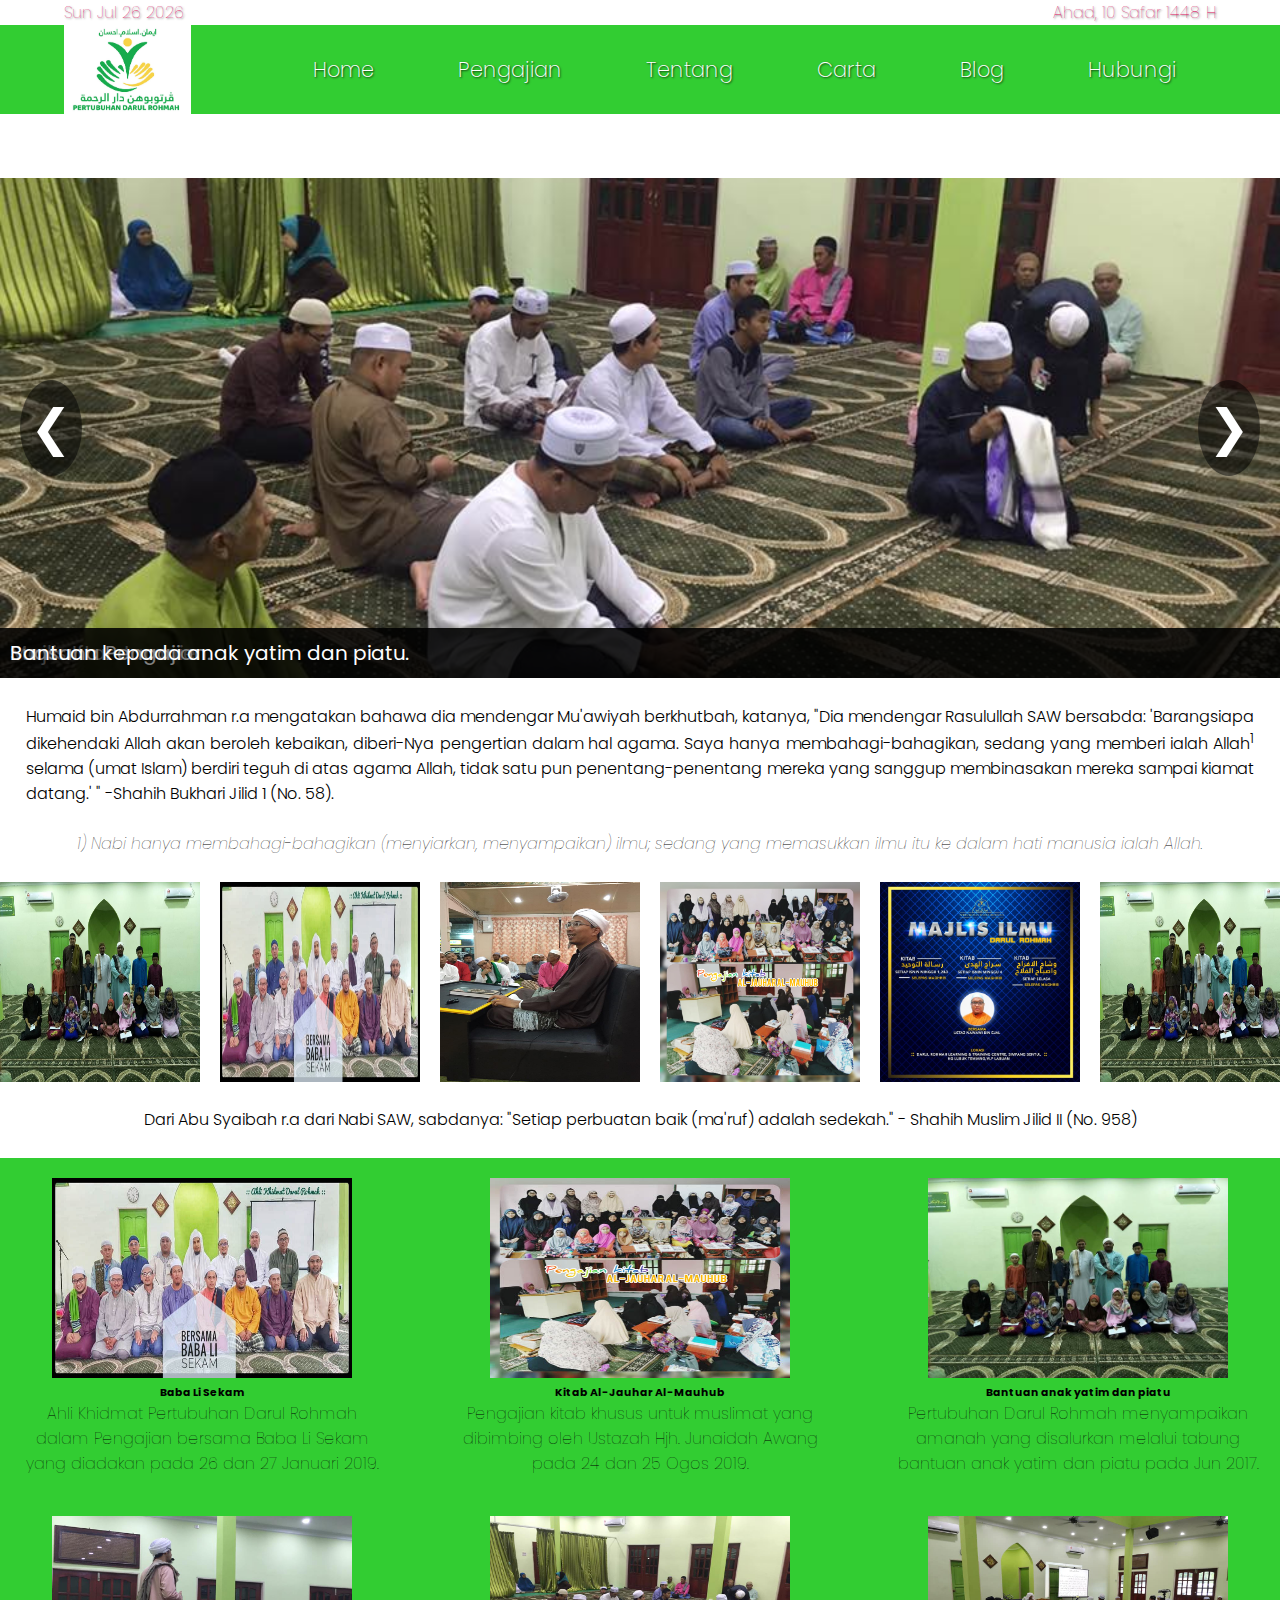
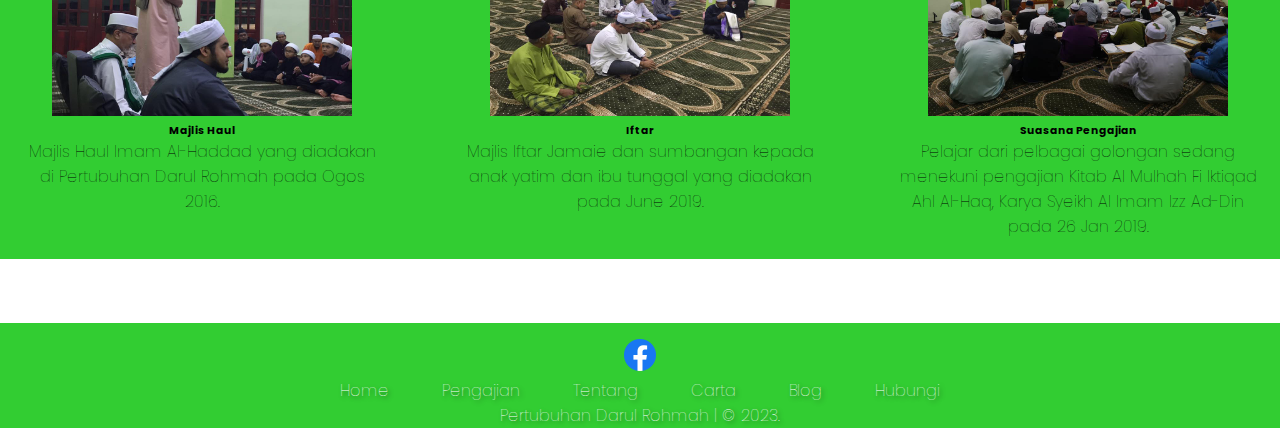
==== index.html @ d290c432 "first commit" ====
<!DOCTYPE html>
<html>
  <head>
    <meta charset="utf-8" />
    <meta http-equiv="X-UA-Compatible" content="IE=edge" />
    <title>Pertubuhan Darul Rohmah</title>
    <meta name="viewport" content="width=device-width, initial-scale=1" />

    <!-- CSS -->

    <link
      rel="stylesheet"
      type="text/css"
      media="screen"
      href="css/style.css"
    />

    <!-- Mobile CSS -->

    <link rel="stylesheet" href="css/mobile.css" />

    <!-- Font -->

    <link rel="preconnect" href="https://fonts.googleapis.com" />
    <link rel="preconnect" href="https://fonts.gstatic.com" crossorigin />
    <link
      href="https://fonts.googleapis.com/css2?family=Poppins:ital,wght@0,100;0,200;0,300;0,400;0,500;0,600;0,700;0,800;0,900;1,100;1,200;1,300;1,400;1,500;1,600;1,700;1,800;1,900&display=swap"
      rel="stylesheet"
    />
    <!-- Favicon -->
    <link rel="shortcut icon" href="img/logo.jpeg" type="image/x-icon" />
  </head>
  <body>
    <!-- Date -->
    <div class="date">
      <p><span id="current-date"></span></p>
      <!-- Islamic Date -->
      <p class="hijrah"><span id="islamicDate"></span></p>
    </div>

    <!-- Navbar -->
    <nav class="navbar-main">
      <div class="navbar">
        <img id="header-image" src="img/logo.jpeg" class="logo" alt="" />
        <ul class="nav-menu">
          <li><a href="index.html" class="nav-item">Home</a></li>
          <li><a href="pengajian.html" class="nav-item">Pengajian</a></li>
          <li><a href="tentang.html" class="nav-item">Tentang</a></li>
          <li><a href="carta.html" class="nav-item">Carta</a></li>
          <li><a href="blog.html" class="nav-item">Blog</a></li>
          <li><a href="hubungi.html" class="nav-item">Hubungi</a></li>
        </ul>
      </div>
      <div class="hamburger">
        <span class="bar"></span>
        <span class="bar"></span>
        <span class="bar"></span>
      </div>
    </nav>

    <!-- Slider -->
    <div class="slider">
      <a href=""
        ><img src="img2/iftar.jpeg" class="active" />
        <div class="caption">Majlis Iftar Jamaie.</div></a
      >
      <a href=""
        ><img src="img2/suasana.jpeg" />
        <div class="caption">Suasana Pengajian.</div></a
      >
      <a href=""
        ><img src="img2/yatim.jpg" />
        <div class="caption">Bantuan kepada anak yatim dan piatu.</div></a
      >
      <div class="slider-buttons">
        <span class="prev" onclick="slideLeft()">&#10094;</span>
        <span class="next" onclick="slideRight()">&#10095;</span>
      </div>
    </div>

    <!-- Hadis -->
    <div class="hadis">
      <p class="sub-hadis">
        Humaid bin Abdurrahman r.a mengatakan bahawa dia mendengar Mu'awiyah
        berkhutbah, katanya, "Dia mendengar Rasulullah SAW bersabda:
        'Barangsiapa dikehendaki Allah akan beroleh kebaikan, diberi-Nya
        pengertian dalam hal agama. Saya hanya membahagi-bahagikan, sedang yang
        memberi ialah Allah<sup>1</sup>
        selama (umat Islam) berdiri teguh di atas agama Allah, tidak satu pun
        penentang-penentang mereka yang sanggup membinasakan mereka sampai
        kiamat datang.' " -Shahih Bukhari Jilid 1 (No. 58).
        <br />
        <br />
      </p>
      <p class="sub-sub-hadis">
        1) Nabi hanya membahagi-bahagikan (menyiarkan, menyampaikan) ilmu;
        sedang yang memasukkan ilmu itu ke dalam hati manusia ialah Allah.
      </p>
    </div>

    <!-- Top Slider -->
    <div class="carousel">
      <div class="filmstrip">
        <img src="img/yatim.jpeg" />
        <img src="img/khidmat.jpeg" />
        <img src="img/guru.jpeg" />
        <img src="img/wanita.jpeg" />
        <img src="img/poster.jpeg" />
        <img src="img/yatim.jpeg" />
        <img src="img/khidmat.jpeg" />
        <img src="img/guru.jpeg" />
        <img src="img/wanita.jpeg" />
        <img src="img/poster.jpeg" />
        <img src="img/yatim.jpeg" />
        <img src="img/khidmat.jpeg" />
        <img src="img/guru.jpeg" />
        <img src="img/wanita.jpeg" />
        <img src="img/poster.jpeg" />
      </div>
      <!-- <button class="prev">Previous</button>
      <button class="next">Next</button> -->
    </div>

    <!-- Hadis Kedua-->
    <div class="hadis-dua">
      <p class="sub-hadis-dua">
        Dari Abu Syaibah r.a dari Nabi SAW, sabdanya: "Setiap perbuatan baik
        (ma'ruf) adalah sedekah." - Shahih Muslim Jilid II (No. 958)
      </p>
    </div>

    <!-- Bottom Container -->

    <div class="flex-container">
      <div class="flex-item">
        <img class="container-img" src="img2/khidmat.jpg" alt="Image 1" />
        <h6>Baba Li Sekam</h6>
        <p>
          Ahli Khidmat Pertubuhan Darul Rohmah dalam Pengajian bersama Baba Li
          Sekam yang diadakan pada 26 dan 27 Januari 2019.
        </p>
      </div>
      <div class="flex-item">
        <img class="container-img" src="img2/wanita.jpg" alt="Image 2" />
        <h6>Kitab Al-Jauhar Al-Mauhub</h6>
        <p>
          Pengajian kitab khusus untuk muslimat yang dibimbing oleh Ustazah Hjh.
          Junaidah Awang pada 24 dan 25 Ogos 2019.
        </p>
      </div>
      <div class="flex-item">
        <img class="container-img" src="img2/yatim.jpg" alt="Image 3" />
        <h6>Bantuan anak yatim dan piatu</h6>
        <p>
          Pertubuhan Darul Rohmah menyampaikan amanah yang disalurkan melalui
          tabung bantuan anak yatim dan piatu pada Jun 2017.
        </p>
      </div>
      <div class="flex-item">
        <img class="container-img" src="img2/haul.jpeg" alt="Image 4" />
        <h6>Majlis Haul</h6>
        <p>
          Majlis Haul Imam Al-Haddad yang diadakan di Pertubuhan Darul Rohmah
          pada Ogos 2016.
        </p>
      </div>
      <div class="flex-item">
        <img class="container-img" src="img2/iftar.jpeg" alt="Image 5" />
        <h6>Iftar</h6>
        <p>
          Majlis Iftar Jamaie dan sumbangan kepada anak yatim dan ibu tunggal
          yang diadakan pada June 2019.
        </p>
      </div>
      <div class="flex-item">
        <img class="container-img" src="img2/suasana.jpeg" alt="Image 6" />
        <h6>Suasana Pengajian</h6>
        <p>
          Pelajar dari pelbagai golongan sedang menekuni pengajian Kitab Al
          Mulhah Fi Iktiqad Ahl Al-Haq, Karya Syeikh Al Imam Izz Ad-Din pada 26
          Jan 2019.
        </p>
      </div>
    </div>

    <!-- Empty div -->
    <div class="empty"></div>

    <!-- Footer -->
    <footer class="footer">
      <div class="socials">
        <a href="https://web.facebook.com/MajlistalimDarulRohmah" target="_blank"</a><img src="icon/facebook.png" alt=""></a>
      </div>
  
      <div class="footer-nav">
        <a href="#" id="#home" class="links">Home</a>
        <a href="pengajian.html" id="#blog" class="links">Pengajian</a>
        <a href="tentang.html" id="#blog" class="links">Tentang</a>
        <a href="carta.html" id="#blog" class="links">Carta</a>
        <a href="blog.html" id="#blog" class="links">Blog</a>
        <a href="hubungi.html" id="#blog" class="links">Hubungi</a>
      </div>
      <div class="credit">
        <p>Pertubuhan Darul Rohmah | &copy; 2023.</p>
      </div>
    </footer>

    <script src="script.js"></script>
  </body>
</html>
---- css/style.css ----
* {
  margin: 0;
  padding: 0;
  box-sizing: border-box;
  outline: none;
  border: none;
  text-decoration: none;
}

html {
  scroll-behavior: smooth;
}

body {
  font-family: "Poppins", sans-serif;
}

:root {
  --primary: #000000;
  --bg: #32cd32;
}

/* Date */
.date {
  display: flex;
  justify-content: space-between;
  /* background-color: aqua; */
  padding: 0 5%;
  color: #e0115f;
  font-weight: 300;
  text-shadow: 1px 1px 2px rgba(0, 0, 0, 0.75);
}

#current-date {
  display: inline-block;
  animation: slide-left 5s linear infinite;
}

.hijrah {
  text-align: center;
}

.navbar {
  display: flex;
  justify-content: space-between;
  align-items: center;
  padding: 0 5%;
  background-color: var(--bg);
  margin-bottom: 5%;
}

.navbar ul li {
  display: inline-block;
  margin: 0 2.5rem;
  padding: 1rem 0;
  font-weight: 200;
  font-size: 1.3rem;
  list-style: none;
  color: #ffffff;
  text-shadow: 1px 1px 2px rgba(0, 0, 0, 0.75);
  position: relative;
  cursor: pointer;
}

.navbar ul li::after {
  content: "";
  height: 1px;
  width: 0;
  background: #ffffff;
  right: 0;
  bottom: 1px;
  transition: 0.5s;
  position: absolute;
}

.navbar ul li:hover:after {
  width: 100%;
}

.nav-item {
  color: #ffffff;
}

.logo {
  width: 11%;
  cursor: pointer;
}

.hamburger {
  display: none;
  cursor: pointer;
}

.bar {
  display: block;
  width: 25px;
  height: 3px;
  margin: 5px auto;
  -webkit-transition: all 0.3s ease-in-out;
  transition: all 0.3s ease-in-out;
  background-color: var(--primary);
}

/* Slider */
.slider {
  width: 100%;
  height: 500px;
  position: relative;
  overflow: hidden;
}
.slider img {
  position: absolute;
  top: 0;
  left: 0;
  opacity: 0;
  transition: opacity 1s ease-in-out;
  width: 100%;
  height: 100%;
  object-fit: cover;
}
.slider img.active {
  opacity: 1;
}
.slider-buttons {
  position: absolute;
  top: 50%;
  transform: translateY(-50%);
  width: 100%;
  display: flex;
  justify-content: space-between;
}
.slider-buttons span {
  font-size: 50px;
  color: white;
  background-color: rgba(0, 0, 0, 0.5);
  padding: 10px;
  border-radius: 50%;
  cursor: pointer;
  transition: background-color 0.5s ease;
}
.slider-buttons span:hover {
  background-color: rgba(0, 0, 0, 0.7);
}
.slider-buttons .prev {
  margin-left: 20px;
}
.slider-buttons .next {
  margin-right: 20px;
}

/* caption */
.caption {
  position: absolute;
  bottom: 0;
  left: 0;
  width: 100%;
  background-color: rgba(0, 0, 0, 0.5);
  color: #fff;
  font-size: 20px;
  padding: 10px;
}

/* Hadis 1 */
.sub-hadis {
  font-weight: 300;
  text-align: justify;
  padding: 2% 2% 0;
}

.sub-sub-hadis {
  font-weight: 100;
  font-style: italic;
  padding: 0 2% 2%;
}

/* Film strip */

.carousel {
  position: relative;
  width: 100%;
  height: 200px;
  overflow: hidden;
}

.filmstrip {
  position: absolute;
  top: 0;
  left: 0;
  display: flex;
  animation: slide 20s linear infinite;
}

.filmstrip img {
  width: 200px;
  height: 200px;
  margin-right: 20px;
}

.carousel button {
  position: absolute;
  top: 50%;
  transform: translateY(-50%);
  background: transparent;
  border: none;
  font-size: 2em;
  color: white;
}

.carousel .prev {
  left: 20px;
}

.carousel .next {
  right: 20px;
}

@keyframes slide {
  0% {
    transform: translateX(0);
  }
  100% {
    transform: translateX(-1000px);
  }
}

/* Hadis Dua */
.sub-hadis-dua {
  font-weight: 300;
  text-align: center;
  padding: 2%;
}

/* Bottom container */
.flex-container {
  display: flex;
  flex-wrap: wrap;
  justify-content: space-between;
  background-color: #32cd32;
}

.flex-item {
  flex-basis: 30%;
  margin: 10px;
  padding: 10px;
  text-align: center;
}

.container-img {
  width: 300px;
  height: 200px;
}

.flex-item,
p {
  font-weight: 100;
  text-align: center;
}

/* Pengajian */
.poster-pengajian {
  width: 100%;
  padding: 5%;
}

/* Tentang */
.intro {
  color: var(--primary);
  margin: 5%;
  /* text-align: justify; */
}

.title {
  text-align: center;
}

.sub-title {
  margin: 0 auto;
}

.intro h1 {
  margin-bottom: 1rem;
}

.intro p {
  font-weight: 300;
  font-size: 1.5rem;
  line-height: 2;
  /* text-align: justify; */
}

.sub-intro {
  text-indent: 3rem;
  text-align: justify;
}

.sub-intro-two {
  text-align: justify;
}

/* Carta */

.intro-carta {
  margin-bottom: 10rem;
}

.carta {
  color: var(--primary);
  text-align: center;
  margin: 5%;
  text-decoration: underline;
}

.carta-two {
  color: var(--bg);
  text-align: center;
}

.carta-three {
  color: var(--bg);
  font-weight: 300;
  text-align: center;
}

/* Blog */
.notice {
  font-weight: 500;
  font-size: 7rem;
  text-align: center;
}

/* Hubungi */
.cari {
  margin-bottom: 10rem;
  /* background-color: #e0115f; */
}

.row-maps {
  margin: 0 5%;
  display: flex;
  border: 1px solid var(--primary);
}

.sub-cari {
  color: var(--primary);
  text-align: center;
  margin: 5%;
}

.hubungi {
  margin: 1%;
}

.main-hubungi {
  color: var(--bg);
  text-align: center;
  margin-bottom: 1rem;
}

.sub-hubungi {
  color: var(--bg);
}

.main-sumbangan {
  padding: 5%;
  /* background-color: #32cd32; */
}

.sumbangan {
  text-align: center;
}

.sub-sumbangan {
  font-weight: 300;
}

.empty {
  height: 20%;
  width: 100%;
  background-color: #ffffff;
  margin: 4rem 0;
}

.socials img {
  width: 2rem;
  height: 2rem;
  margin-top: 1rem;

  /* margin: 0 0.5rem; */
}

.footer {
  background-color: var(--bg);
  text-align: center;
  /* padding: 1rem 0 0 0; */
}

.footer-nav {
  text-align: center;
}

.footer-nav,
.links {
  color: #ffffff;
  padding: 0 1.5rem;
  font-weight: 100;
  text-shadow: 2px 2px 4px rgba(0, 0, 0, 0.75);
  /* background-color: aqua; */
}

.credit {
  color: #ffffff;
  text-shadow: 2px 2px 4px rgba(0, 0, 0, 0.75);
  text-align: center;
  font-weight: 100;
}
---- css/mobile.css ----
* {
  margin: 0;
  padding: 0;
  box-sizing: border-box;
  outline: none;
  border: none;
  text-decoration: none;
}

body {
  font-family: "Poppins", sans-serif;
  /* height: 5000px; */
}

:root {
  --primary: #000000;
  --bg: #32cd32;
}

/* Media Queries */

/* Laptop */

@media (max-width: 1366px) {
  html {
    font-size: 100%;
  }
}

/* Tablet */

@media (max-width: 768px) {
  html {
    font-size: 80%;
  }

  .navbar {
    display: flex;
    flex-direction: column;
  }

  .logo {
    width: 40%;
  }

  .hamburger {
    display: block;
  }

  .hamburger.active .bar:nth-child(2) {
    opacity: 0;
  }

  .hamburger.active .bar:nth-child(1) {
    transform: translateY(8px) rotate(45deg);
  }

  .hamburger.active .bar:nth-child(3) {
    transform: translateY(-8px) rotate(-45deg);
  }

  .nav-menu {
    position: fixed;
    right: -100%;
    top: 0;
    gap: 0;
    flex-direction: column;
    background-color: var(--bg);
    width: 40%;
    height: 100vh;
    text-align: left;
    transition: 0.3s;
    z-index: 100;
  }

  .nav-item {
    font-weight: 300;
    font-size: 1.5rem;
  }

  .nav-menu.active {
    right: 0;
    color: #ffffff;
    text-shadow: 1px 1px 2px rgba(0, 0, 0, 0.75);
  }

  .hadis {
    text-align: justify;
    padding: 0 2%;
  }

  .hadith {
    text-align: justify;
    height: 18rem;
    padding: 0 2%;
    /* background-color: aqua; */
  }

  .flex-item {
    flex-basis: 100%;
    margin: 10px;
    padding: 10px;
    text-align: center;
  }

  /* Tentang */
  .sub-intro-two {
    text-align: left;
  }

  /* Blog */
  .notice {
    font-weight: 500;
    font-size: 5rem;
    text-align: center;
  }

  /* Hubungi */
  .maps {
    width: 100%;
  }
  .row-maps {
    flex-wrap: wrap;
  }

  .main-sumbangan {
    padding: 10% 0 0 0;
  }

  /* Footer */
  .footer-nav,
  .credit {
    font-weight: 500;
    font-size: 1.5rem;
  }
}

/* Mobile Phone */
@media (max-width: 450px) {
  html {
    font-size: 60%;
  }
}
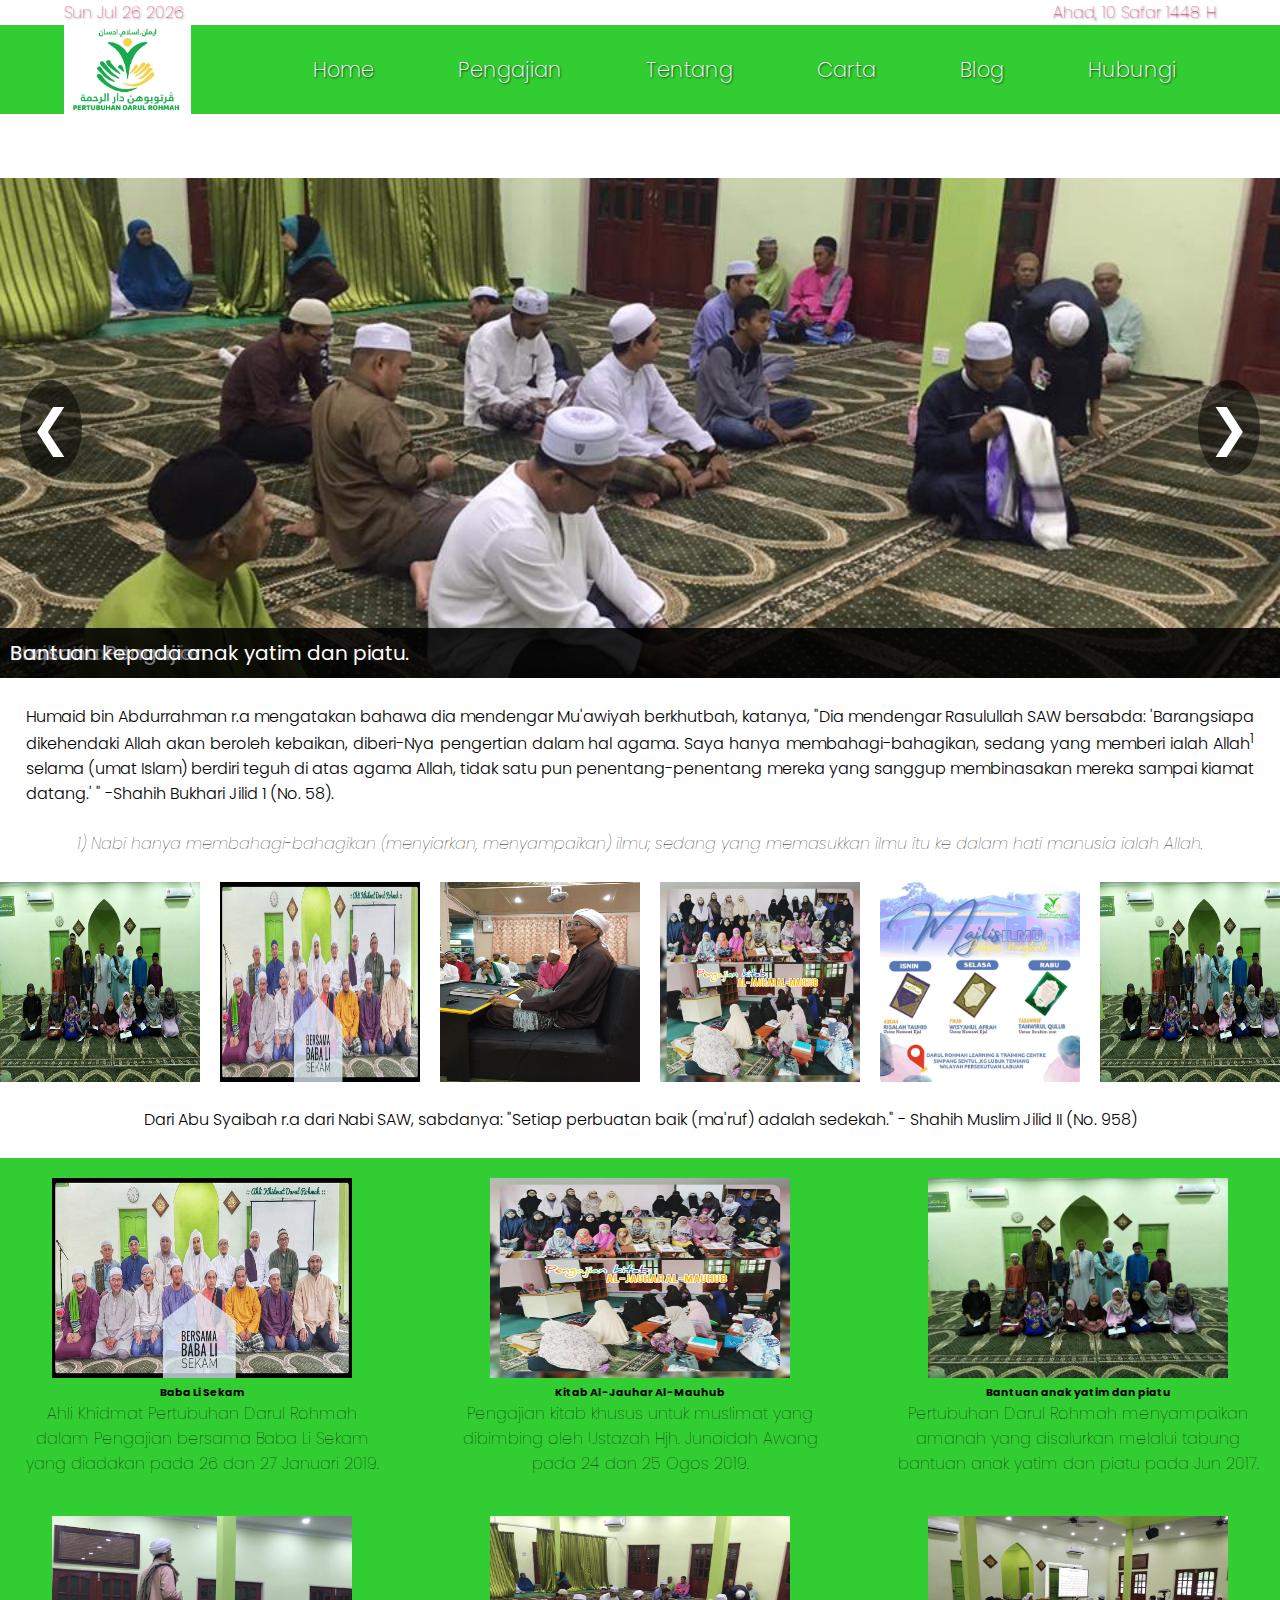
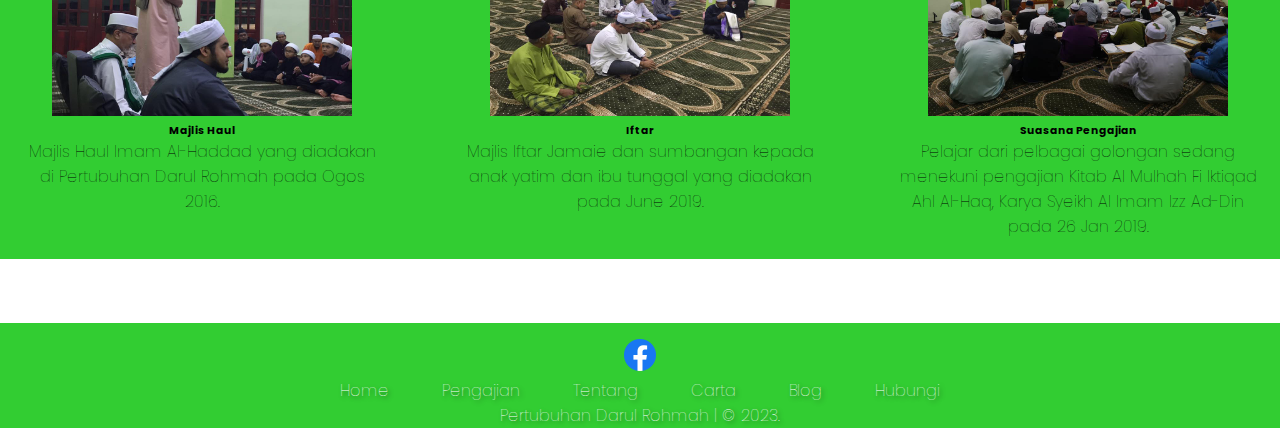
==== commit bb54a6d3: "small poster" ====
--- a/index.html
+++ b/index.html
@@ -105,17 +105,17 @@
         <img src="img/khidmat.jpeg" />
         <img src="img/guru.jpeg" />
         <img src="img/wanita.jpeg" />
-        <img src="img/poster.jpeg" />
+        <img src="img2/poster-baru.JPG" />
         <img src="img/yatim.jpeg" />
         <img src="img/khidmat.jpeg" />
         <img src="img/guru.jpeg" />
         <img src="img/wanita.jpeg" />
-        <img src="img/poster.jpeg" />
+        <img src="img2/poster-baru.JPG" />
         <img src="img/yatim.jpeg" />
         <img src="img/khidmat.jpeg" />
         <img src="img/guru.jpeg" />
         <img src="img/wanita.jpeg" />
-        <img src="img/poster.jpeg" />
+        <img src="img2/poster-baru.JPG" />
       </div>
       <!-- <button class="prev">Previous</button>
       <button class="next">Next</button> -->
--- a/css/mobile.css
+++ b/css/mobile.css
@@ -89,18 +89,17 @@
     padding: 0 2%;
   }
 
-  .hadith {
-    text-align: justify;
-    height: 18rem;
-    padding: 0 2%;
-    /* background-color: aqua; */
-  }
-
   .flex-item {
     flex-basis: 100%;
     margin: 10px;
     padding: 10px;
     text-align: center;
+  }
+
+  .container-img {
+    width: 100%;
+    height: auto;
+    object-fit: cover;
   }
 
   /* Tentang */
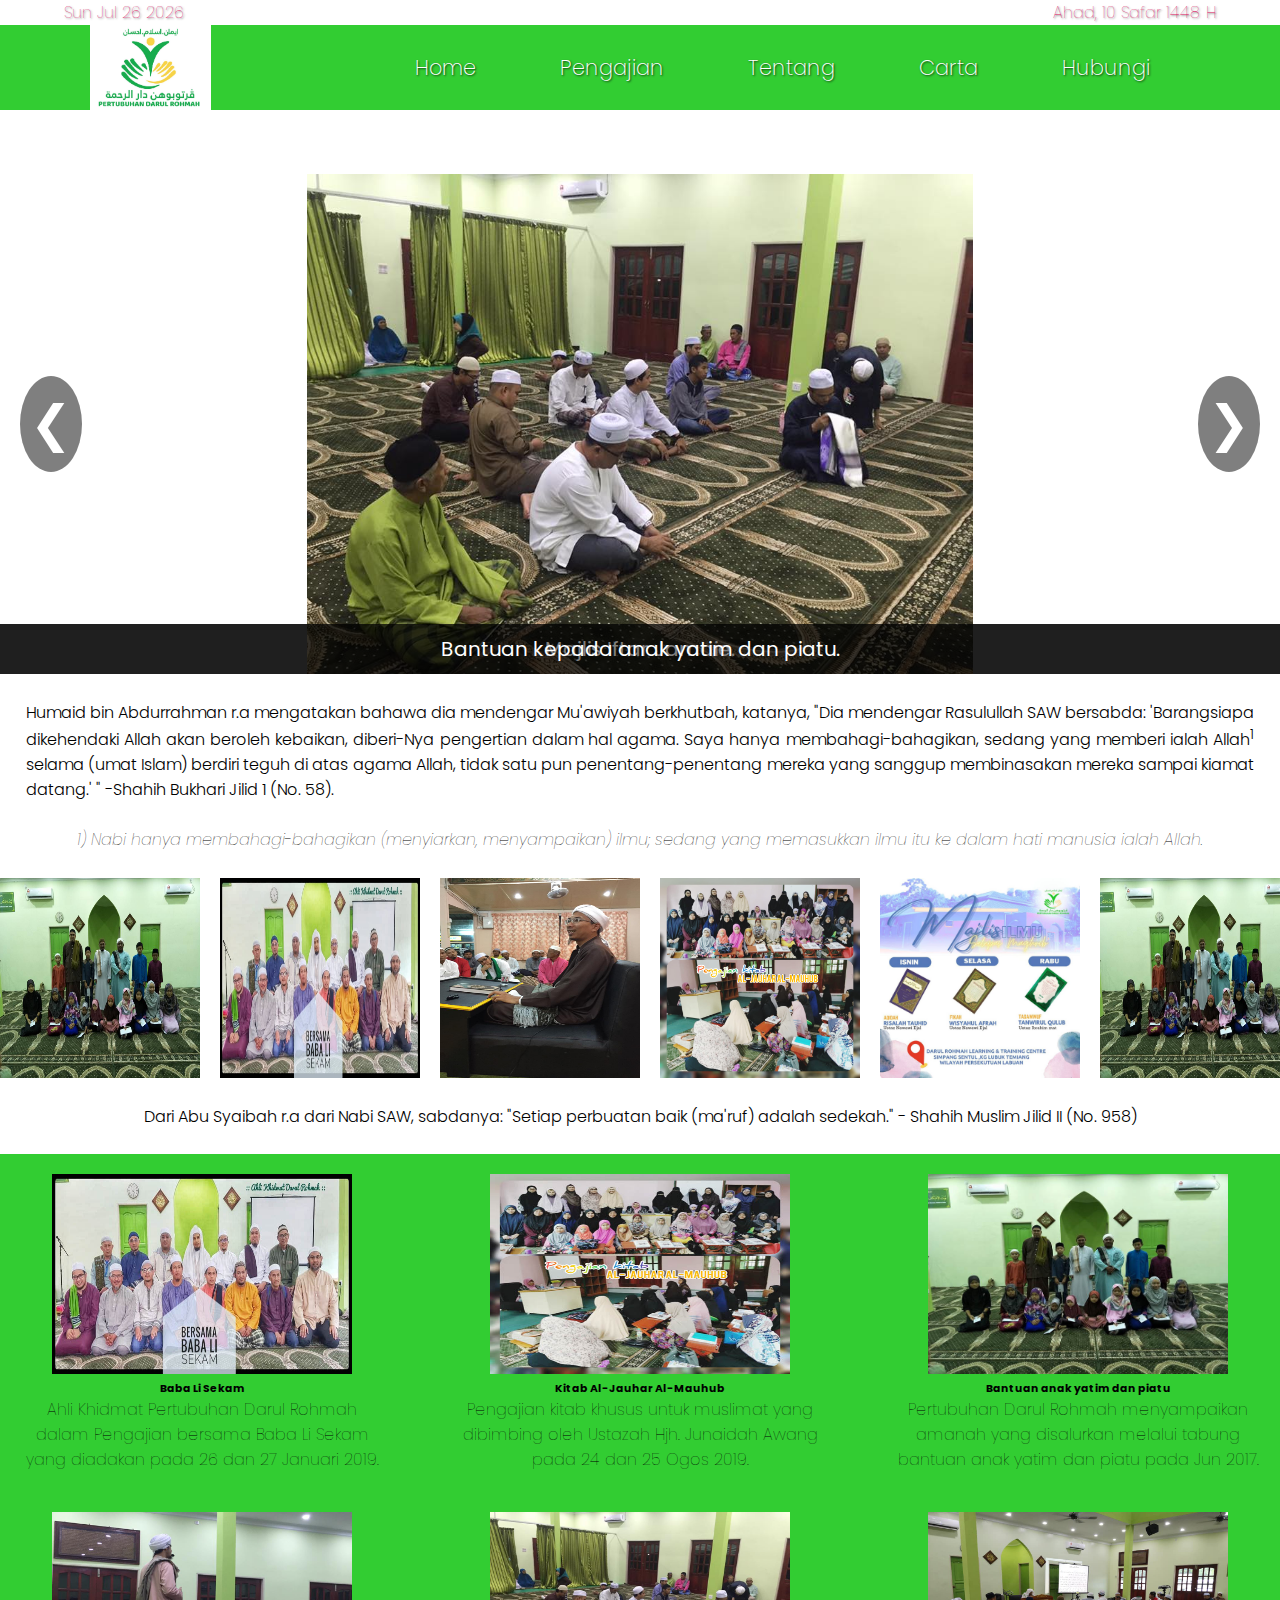
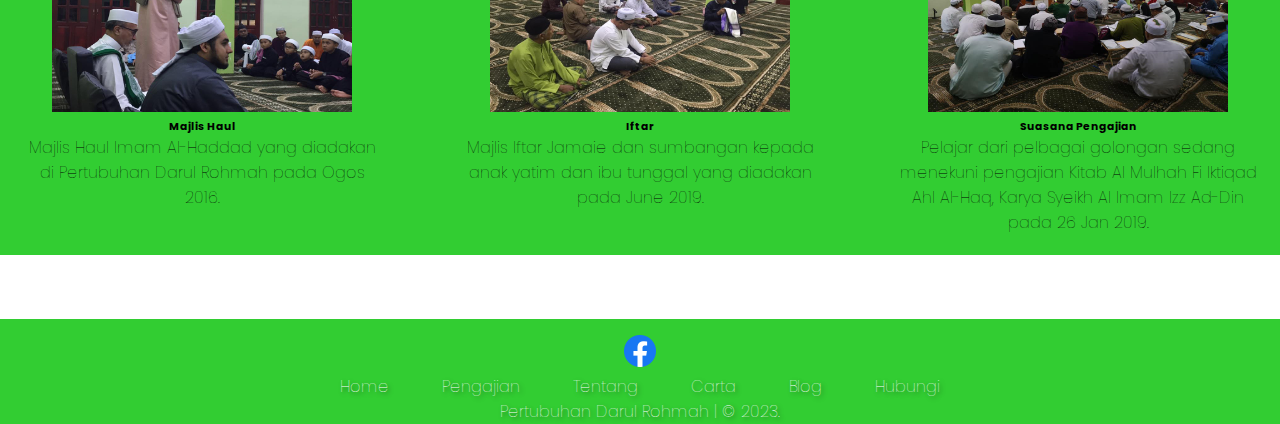
==== commit fdcb6cac: "habib" ====
--- a/index.html
+++ b/index.html
@@ -47,7 +47,7 @@
           <li><a href="pengajian.html" class="nav-item">Pengajian</a></li>
           <li><a href="tentang.html" class="nav-item">Tentang</a></li>
           <li><a href="carta.html" class="nav-item">Carta</a></li>
-          <li><a href="blog.html" class="nav-item">Blog</a></li>
+          <!-- <li><a href="blog.html" class="nav-item">Blog</a></li> -->
           <li><a href="hubungi.html" class="nav-item">Hubungi</a></li>
         </ul>
       </div>
@@ -61,13 +61,17 @@
     <!-- Slider -->
     <div class="slider">
       <a href=""
+      ><img src="img/habib.jpeg" class="active" />
+      <div class="caption">Majlis Ilmu.</div></a
+    >
+      <a href=""
         ><img src="img2/iftar.jpeg" class="active" />
         <div class="caption">Majlis Iftar Jamaie.</div></a
       >
-      <a href=""
+      <!-- <a href=""
         ><img src="img2/suasana.jpeg" />
         <div class="caption">Suasana Pengajian.</div></a
-      >
+      > -->
       <a href=""
         ><img src="img2/yatim.jpg" />
         <div class="caption">Bantuan kepada anak yatim dan piatu.</div></a
--- a/css/style.css
+++ b/css/style.css
@@ -44,7 +44,7 @@
   display: flex;
   justify-content: space-between;
   align-items: center;
-  padding: 0 5%;
+  padding: 0 7%;
   background-color: var(--bg);
   margin-bottom: 5%;
 }
@@ -116,7 +116,7 @@
   transition: opacity 1s ease-in-out;
   width: 100%;
   height: 100%;
-  object-fit: cover;
+  object-fit: contain;
 }
 .slider img.active {
   opacity: 1;
@@ -158,6 +158,7 @@
   color: #fff;
   font-size: 20px;
   padding: 10px;
+  text-align: center;
 }
 
 /* Hadis 1 */
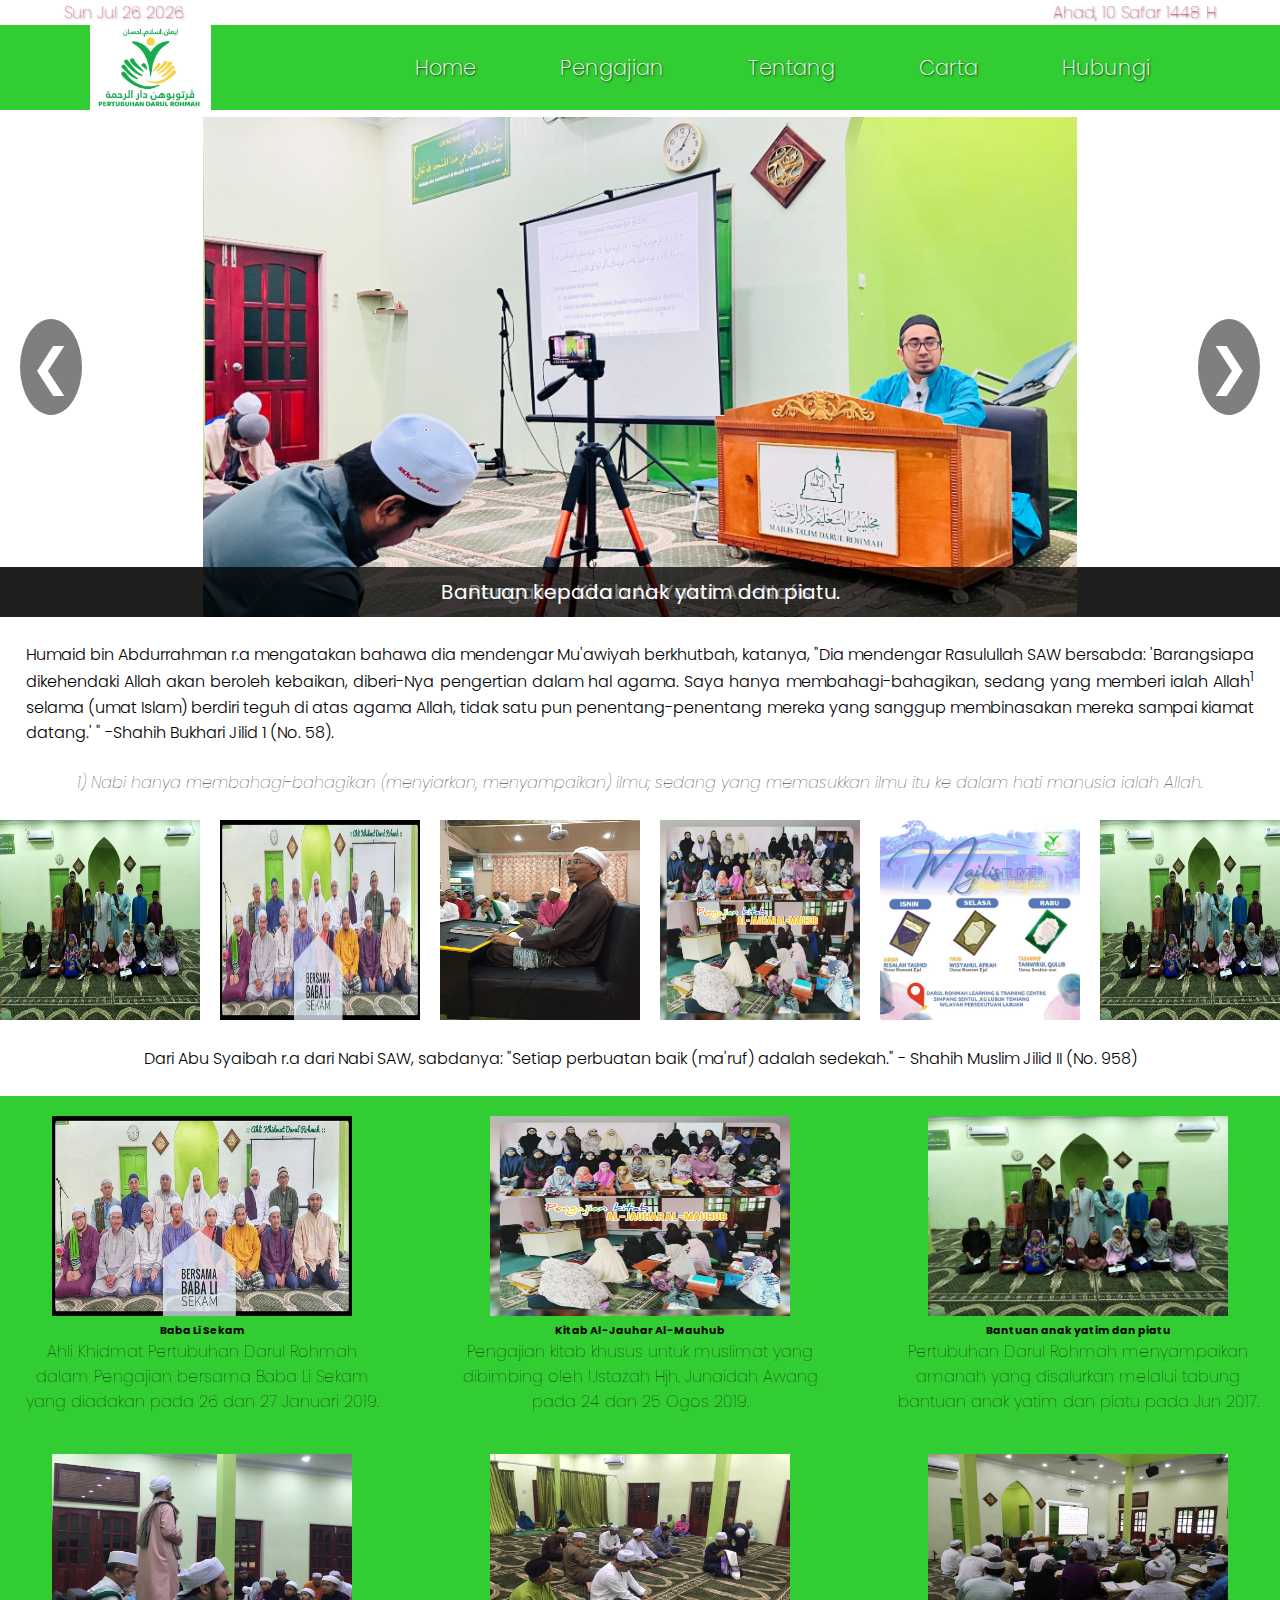
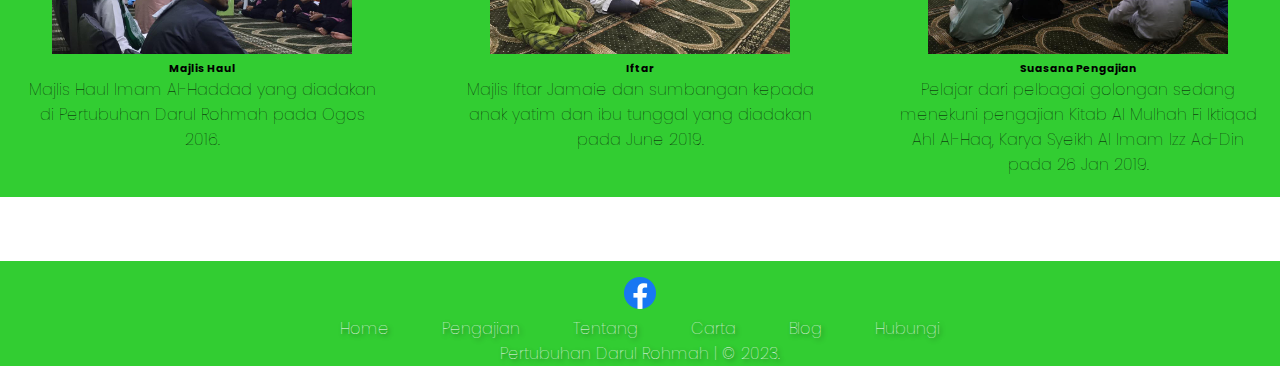
==== commit f4a22262: "habib" ====
--- a/index.html
+++ b/index.html
@@ -65,8 +65,8 @@
       <div class="caption">Majlis Ilmu.</div></a
     >
       <a href=""
-        ><img src="img2/iftar.jpeg" class="active" />
-        <div class="caption">Majlis Iftar Jamaie.</div></a
+        ><img src="img/habib2.JPG" class="active" />
+        <div class="caption">Pengajian Kitab Al-Yakut An-Nafis</div></a
       >
       <!-- <a href=""
         ><img src="img2/suasana.jpeg" />
--- a/css/style.css
+++ b/css/style.css
@@ -46,7 +46,7 @@
   align-items: center;
   padding: 0 7%;
   background-color: var(--bg);
-  margin-bottom: 5%;
+  margin-bottom: 0.5%;
 }
 
 .navbar ul li {
--- a/css/mobile.css
+++ b/css/mobile.css
@@ -84,6 +84,11 @@
     text-shadow: 1px 1px 2px rgba(0, 0, 0, 0.75);
   }
 
+  .caption {
+    padding: 2.2rem 0;
+    background-color: #32cd32;
+  }
+
   .hadis {
     text-align: justify;
     padding: 0 2%;
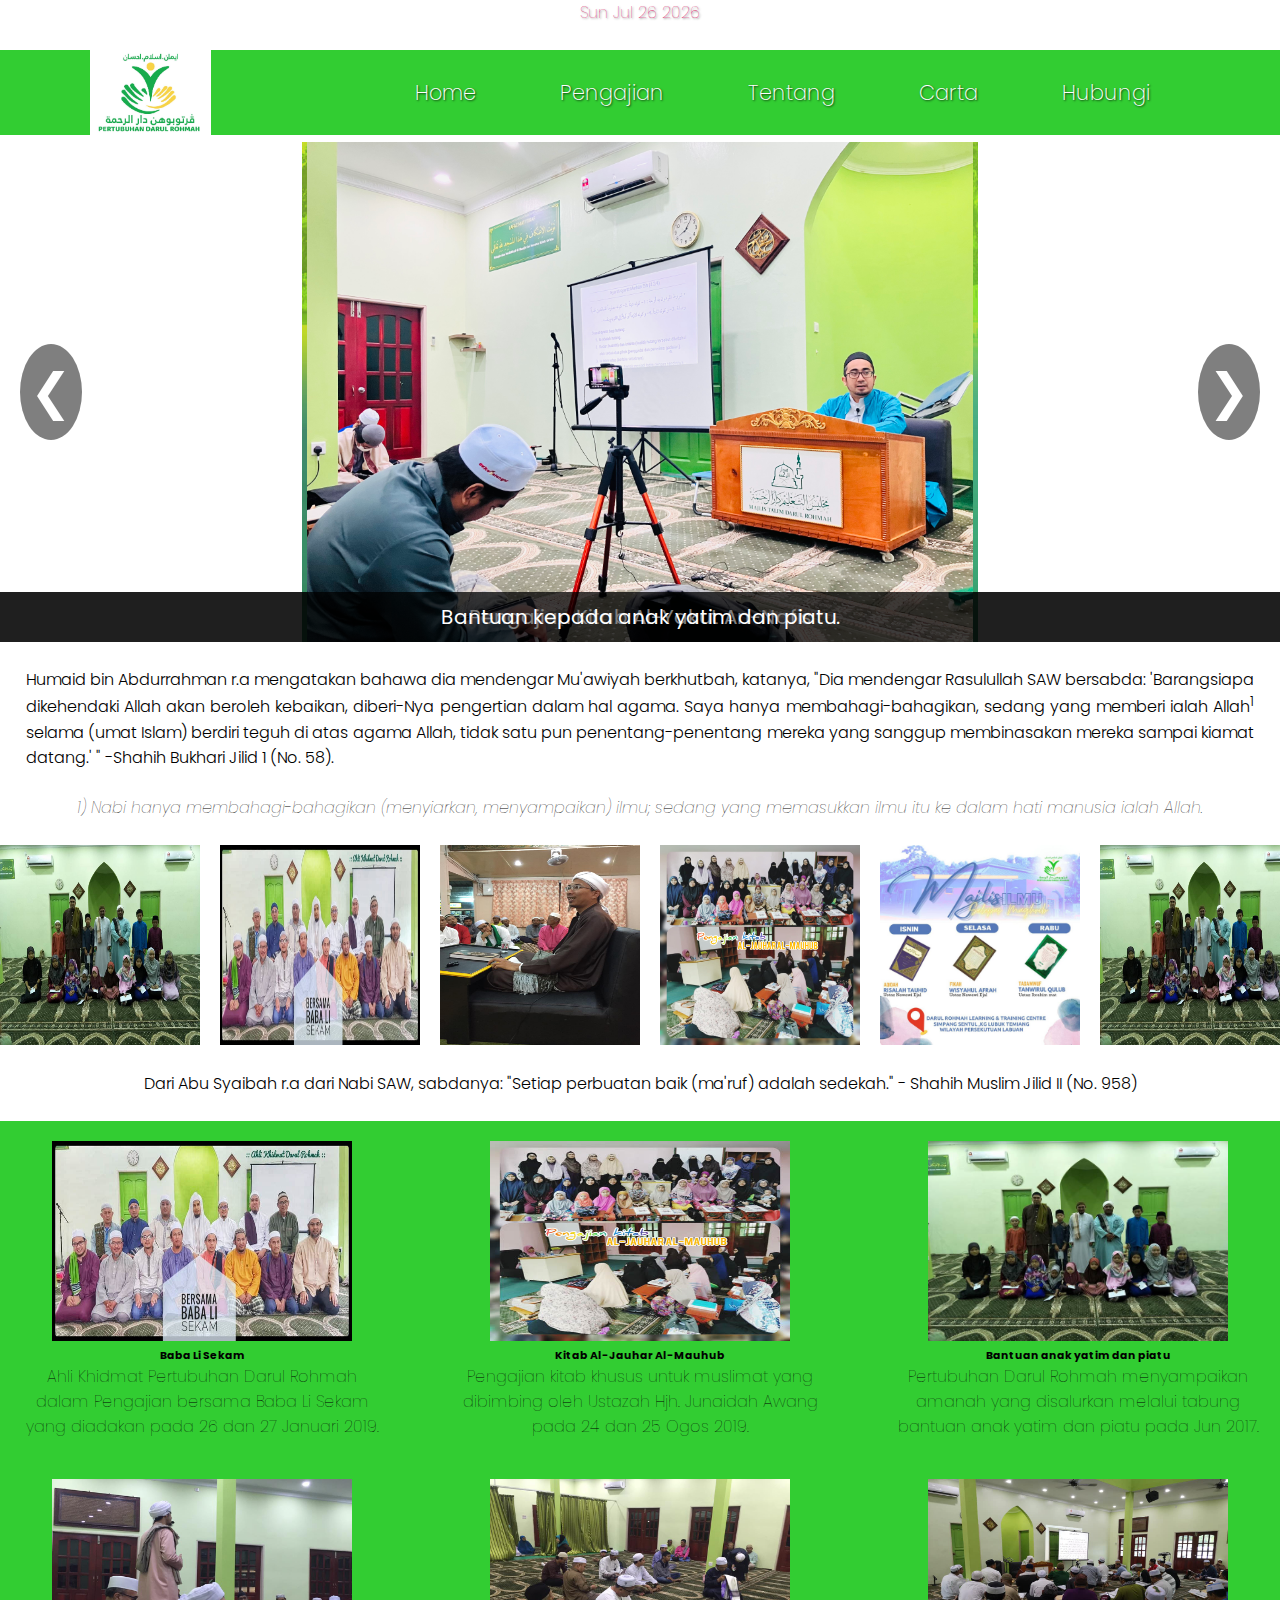
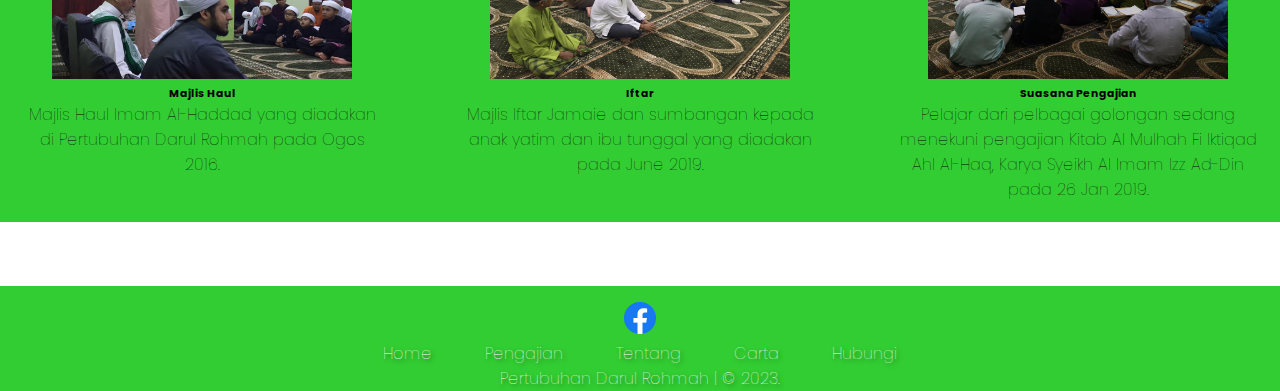
==== commit e2c864e4: "latest" ====
--- a/index.html
+++ b/index.html
@@ -201,7 +201,7 @@
         <a href="pengajian.html" id="#blog" class="links">Pengajian</a>
         <a href="tentang.html" id="#blog" class="links">Tentang</a>
         <a href="carta.html" id="#blog" class="links">Carta</a>
-        <a href="blog.html" id="#blog" class="links">Blog</a>
+        <!-- <a href="blog.html" id="#blog" class="links">Blog</a> -->
         <a href="hubungi.html" id="#blog" class="links">Hubungi</a>
       </div>
       <div class="credit">
--- a/css/style.css
+++ b/css/style.css
@@ -22,8 +22,8 @@
 
 /* Date */
 .date {
-  display: flex;
-  justify-content: space-between;
+  /* display: flex;
+  justify-content: right; */
   /* background-color: aqua; */
   padding: 0 5%;
   color: #e0115f;
@@ -38,6 +38,7 @@
 
 .hijrah {
   text-align: center;
+  opacity: 0;
 }
 
 .navbar {
--- a/css/mobile.css
+++ b/css/mobile.css
@@ -85,8 +85,15 @@
   }
 
   .caption {
-    padding: 2.2rem 0;
+    position: absolute;
+    bottom: 0;
+    left: 0;
+    width: 100%;
     background-color: #32cd32;
+    color: #fff;
+    font-size: 20px;
+    padding: 20px;
+    text-align: center;
   }
 
   .hadis {
